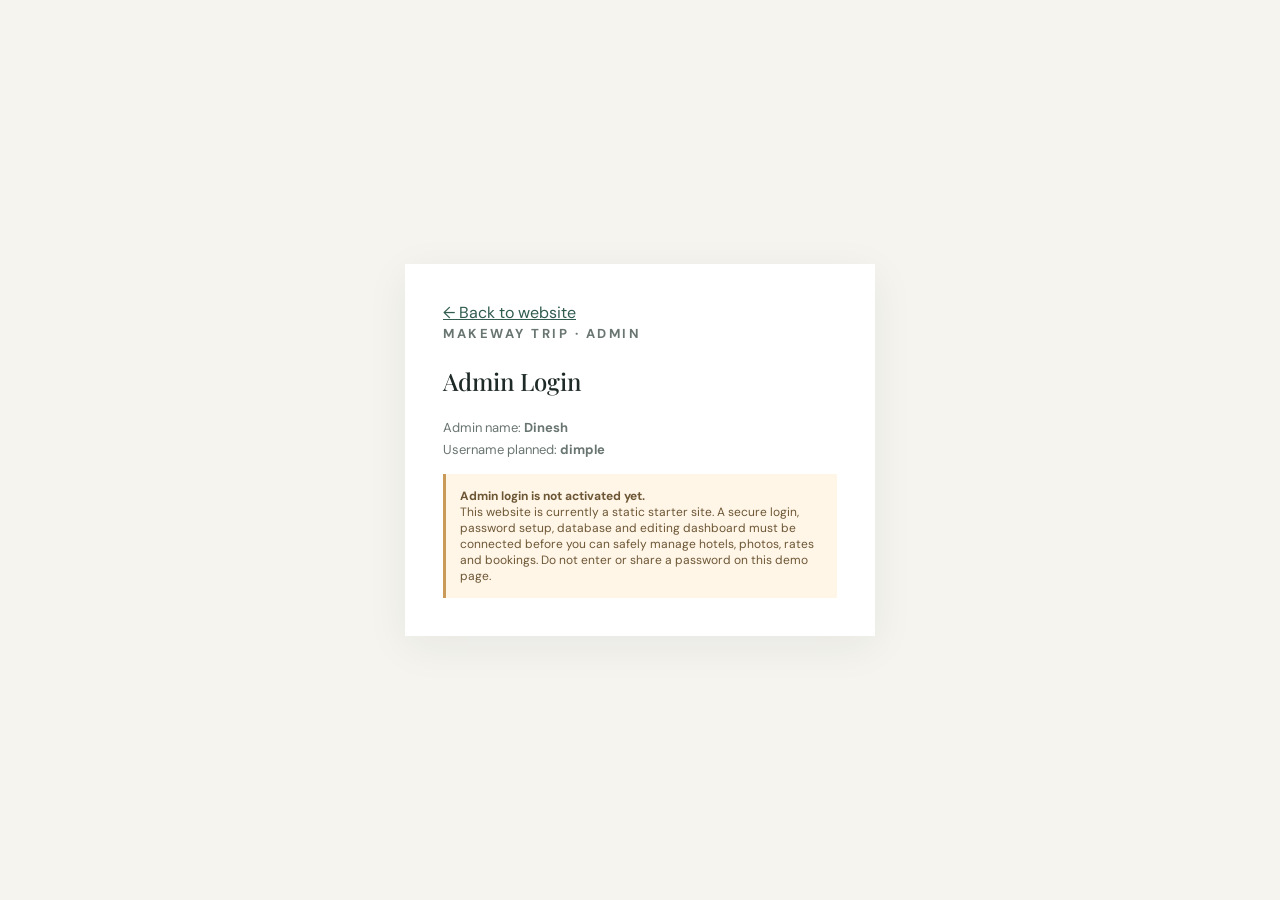
==== admin.html @ 99f8490f "Add files via upload" ====
<!DOCTYPE html>
<html lang="en"><head><meta charset="UTF-8"><meta name="viewport" content="width=device-width,initial-scale=1"><title>Makeway Trip Admin</title><link rel="stylesheet" href="style.css"></head>
<body><main class="admin-wrap"><section class="admin-card"><a href="index.html">← Back to website</a><p class="eyebrow">MAKEWAY TRIP · ADMIN</p><h1>Admin Login</h1><p>Admin name: <b>Dinesh</b><br>Username planned: <b>dimple</b></p><div class="notice"><b>Admin login is not activated yet.</b><br>This website is currently a static starter site. A secure login, password setup, database and editing dashboard must be connected before you can safely manage hotels, photos, rates and bookings. Do not enter or share a password on this demo page.</div></section></main></body></html>
---- style.css ----
@import url('https://fonts.googleapis.com/css2?family=DM+Sans:wght@400;500;600;700&family=Playfair+Display:wght@500;600;700&display=swap');
:root{--ink:#1e2a27;--muted:#697571;--cream:#f5f4ef;--green:#315d50;--gold:#c99a58}
*{box-sizing:border-box}html{scroll-behavior:smooth}body{margin:0;color:var(--ink);font-family:'DM Sans',sans-serif;background:#fff}a{color:inherit;text-decoration:none}.site-header{height:82px;padding:0 7%;display:flex;align-items:center;justify-content:space-between;background:#fff;position:sticky;top:0;z-index:10;box-shadow:0 2px 18px #17231c0c}.brand{display:flex;align-items:center;gap:11px;font-size:17px;letter-spacing:1.4px;font-weight:700}.brand b{color:var(--green)}.brand small{display:block;font-size:8px;letter-spacing:2px;color:var(--muted);margin-top:3px}.brand-mark{width:39px;height:39px;border:1px solid var(--gold);border-radius:50%;display:grid;place-items:center;color:var(--green);font-family:Georgia;font-size:24px}nav{display:flex;align-items:center;gap:29px;font-size:13px;color:#45524d}nav a:hover,.text-link:hover{color:var(--gold)}.lang-btn{border:1px solid #d8dfda;background:white;padding:9px 13px;border-radius:20px;color:var(--green);cursor:pointer}.menu-btn{display:none;background:none;border:0;font-size:25px}.hero{height:590px;background:url('https://images.unsplash.com/photo-1470770841072-f978cf4d019e?auto=format&fit=crop&w=2000&q=90') center 48%/cover;position:relative;color:white;display:flex;align-items:center;padding:0 10%}.hero-shade{position:absolute;inset:0;background:linear-gradient(90deg,#101c19c9,#101c1960 52%,#101c1910)}.hero-content{position:relative;max-width:600px}.eyebrow{font-size:10px;letter-spacing:2.5px;font-weight:700;color:var(--gold);margin:0 0 17px}.hero h1,.package-band h2,.section h2,.group-section h2{font-family:'Playfair Display',serif;font-weight:500;line-height:1.08}.hero h1{font-size:clamp(48px,6vw,76px);margin:0 0 20px}.hero-copy{font-size:15px;line-height:1.8;max-width:470px;color:#f2f3ee}.button{display:inline-flex;align-items:center;justify-content:center;padding:14px 22px;border-radius:2px;font-size:12px;font-weight:700;letter-spacing:.3px;border:0;cursor:pointer}.button-light{background:#fff;color:var(--ink);margin-top:16px}.button-dark{background:var(--green);color:#fff}.hero-note{position:absolute;bottom:28px;right:8%;font-size:9px;letter-spacing:2px;color:#ffffffc9}.search-strip{margin:-1px auto 0;background:var(--green);color:white;padding:22px 8%;display:flex;justify-content:space-between;align-items:center;font-size:13px}.search-strip a{color:#f2d2a4}.search-icon{font-size:22px;margin-right:12px}.section{padding:92px 8%}.section-heading{display:flex;justify-content:space-between;align-items:end;gap:35px;margin-bottom:35px}.section h2,.group-section h2{font-size:42px;margin:0}.section-heading>p{max-width:340px;color:var(--muted);font-size:13px;line-height:1.8;margin:0 0 4px}.stay-grid{display:grid;grid-template-columns:repeat(3,1fr);gap:25px}.stay-card{background:#fff;box-shadow:0 8px 30px #1b29200c;border:1px solid #edf0eb}.stay-card img{width:100%;height:220px;object-fit:cover;display:block}.card-body{padding:21px}.location{font-size:9px;letter-spacing:1.3px;color:var(--green);font-weight:700}.stay-card h3{font-family:'Playfair Display',serif;font-size:22px;font-weight:500;margin:10px 0}.stay-card p{font-size:12px;line-height:1.7;color:var(--muted);min-height:42px}.card-bottom{border-top:1px solid #edf0eb;padding-top:15px;margin-top:16px;display:flex;justify-content:space-between;align-items:center}.price{font-weight:700;font-size:15px}.price small{font-size:10px;font-weight:400;color:var(--muted)}.text-link{font-size:11px;color:var(--green);font-weight:700}.package-band{background:var(--cream);display:grid;grid-template-columns:1fr 1fr;min-height:440px}.package-band>div:first-child{padding:75px 12% 75px 16%}.package-band h2{font-size:43px;margin:0 0 18px}.package-band p:not(.eyebrow){font-size:13px;line-height:1.8;color:var(--muted);max-width:390px}.package-photo{background:url('https://images.unsplash.com/photo-1500530855697-b586d89ba3ee?auto=format&fit=crop&w=1200&q=85') center/cover}.group-section{text-align:center;padding:85px 20px;background:var(--green);color:white}.group-section .eyebrow{color:#e7bd83}.group-section h2{margin-bottom:16px}.group-section>p:not(.eyebrow){max-width:620px;margin:0 auto;color:#e1e9e4;font-size:13px;line-height:1.8}.group-section .button{margin-top:18px}.contact-section{background:#fbfbf8}.booking-form{display:grid;grid-template-columns:1fr 1fr;gap:18px;max-width:900px}.booking-form label{display:flex;flex-direction:column;gap:8px;font-size:11px;font-weight:700;color:#4b5752}.booking-form input,.booking-form select,.booking-form textarea{width:100%;border:1px solid #dfe5df;background:#fff;padding:13px;font:13px 'DM Sans',sans-serif;color:var(--ink);border-radius:2px}.booking-form textarea{resize:vertical}.full{grid-column:1/-1}.form-note{font-size:10px;color:var(--muted);margin:0}.contact-line{display:flex;gap:25px;flex-wrap:wrap;border-top:1px solid #e2e7e0;margin-top:42px;padding-top:22px;font-size:12px}.contact-line span{font-weight:700}footer{padding:28px 8%;display:flex;justify-content:space-between;align-items:center;gap:20px;font-size:10px;color:var(--muted)}.footer-brand{color:var(--ink);font-size:14px}.admin-wrap{min-height:100vh;background:var(--cream);display:grid;place-items:center;padding:25px}.admin-card{background:white;padding:38px;max-width:470px;width:100%;box-shadow:0 10px 40px #1b292010}.admin-card h1{font-family:'Playfair Display',serif;font-weight:500}.admin-card p{font-size:13px;line-height:1.7;color:var(--muted)}.admin-card a{color:var(--green);text-decoration:underline}.notice{background:#fff6e8;padding:14px;border-left:3px solid var(--gold);font-size:12px;color:#6d5634}
@media(max-width:850px){.site-header{padding:0 5%;height:70px}nav{gap:14px}.hero{height:540px;padding:0 7%}.section{padding:70px 6%}.stay-grid{grid-template-columns:repeat(2,1fr)}.package-band>div:first-child{padding:60px 9%}.section-heading{align-items:start;flex-direction:column;gap:14px}}
@media(max-width:600px){.menu-btn{display:block}nav{display:none;position:absolute;top:70px;left:0;right:0;background:white;padding:20px 6%;flex-direction:column;align-items:flex-start;box-shadow:0 12px 20px #0001}nav.open{display:flex}.hero{height:560px}.hero h1{font-size:50px}.hero-note{left:7%;right:auto;font-size:8px}.search-strip{padding:18px 6%}.section h2,.group-section h2{font-size:34px}.stay-grid{grid-template-columns:1fr}.stay-card img{height:230px}.package-band{grid-template-columns:1fr}.package-band>div:first-child{padding:58px 8%}.package-photo{min-height:260px}.booking-form{grid-template-columns:1fr}.booking-form label,.booking-form .full{grid-column:1}.contact-line{flex-direction:column;gap:12px}footer{flex-wrap:wrap;padding:24px 6%}}

.quick-actions{display:flex;gap:10px;margin-top:12px}.quick-actions a{display:inline-flex;align-items:center;justify-content:center;background:var(--green);color:#fff;padding:10px 12px;font-size:10px;font-weight:700;border-radius:2px}.quick-actions a+ a{background:#e8f0eb;color:var(--green)}
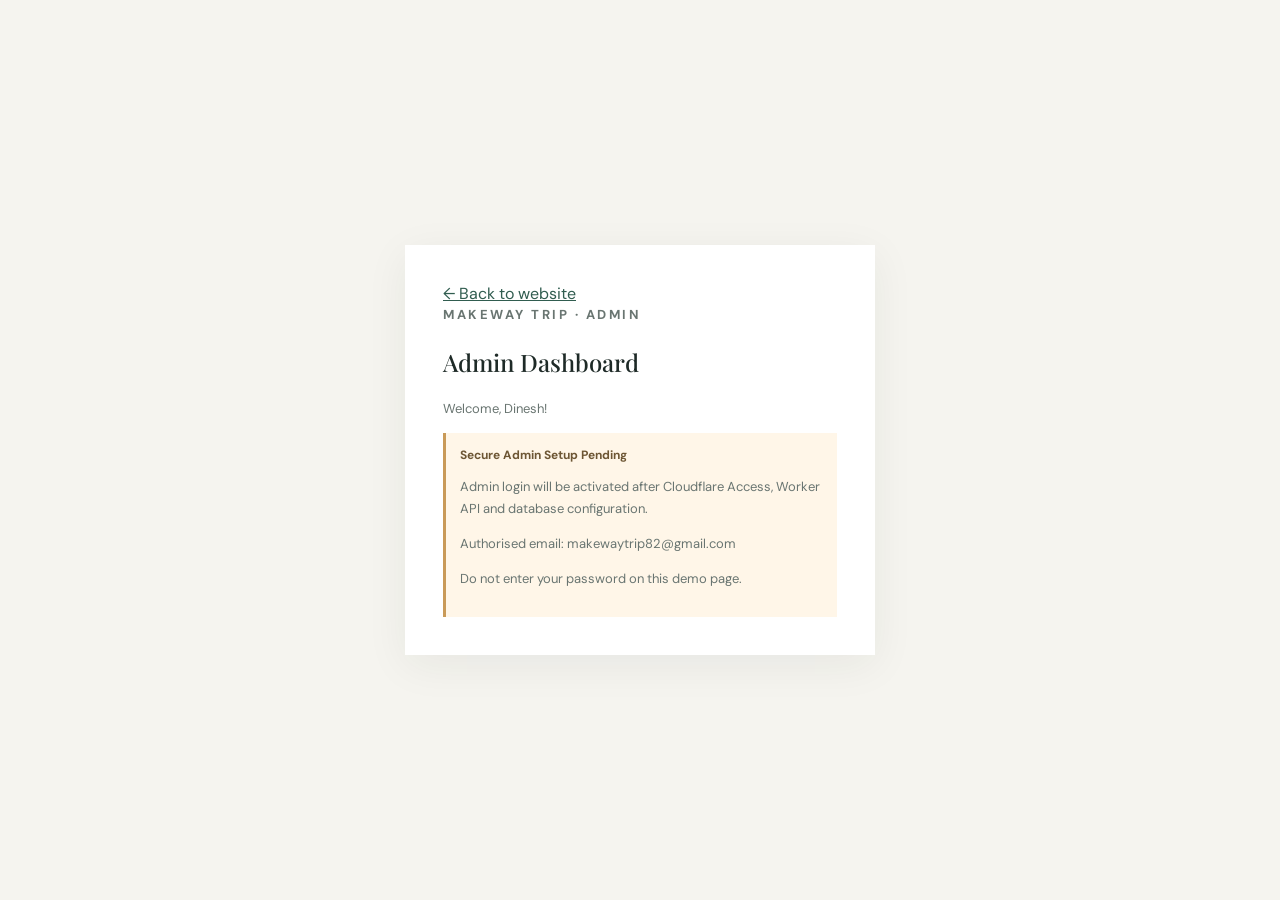
==== commit 05777abf: "Update admin.html" ====
--- a/admin.html
+++ b/admin.html
@@ -1,3 +1,28 @@
+
 <!DOCTYPE html>
-<html lang="en"><head><meta charset="UTF-8"><meta name="viewport" content="width=device-width,initial-scale=1"><title>Makeway Trip Admin</title><link rel="stylesheet" href="style.css"></head>
-<body><main class="admin-wrap"><section class="admin-card"><a href="index.html">← Back to website</a><p class="eyebrow">MAKEWAY TRIP · ADMIN</p><h1>Admin Login</h1><p>Admin name: <b>Dinesh</b><br>Username planned: <b>dimple</b></p><div class="notice"><b>Admin login is not activated yet.</b><br>This website is currently a static starter site. A secure login, password setup, database and editing dashboard must be connected before you can safely manage hotels, photos, rates and bookings. Do not enter or share a password on this demo page.</div></section></main></body></html>+<html lang="en">
+<head>
+  <meta charset="UTF-8">
+  <meta name="viewport" content="width=device-width, initial-scale=1">
+  <title>Makeway Trip Admin</title>
+  <link rel="stylesheet" href="style.css">
+</head>
+<body>
+  <main class="admin-wrap">
+    <section class="admin-card">
+      <a href="index.html">← Back to website</a>
+      <p class="eyebrow">MAKEWAY TRIP · ADMIN</p>
+      <h1>Admin Dashboard</h1>
+      <p>Welcome, Dinesh!</p>
+
+      <div class="notice">
+        <b>Secure Admin Setup Pending</b>
+        <p>Admin login will be activated after Cloudflare Access,
+        Worker API and database configuration.</p>
+        <p>Authorised email: makewaytrip82@gmail.com</p>
+        <p>Do not enter your password on this demo page.</p>
+      </div>
+    </section>
+  </main>
+</body>
+</html>
--- a/style.css
+++ b/style.css
@@ -5,3 +5,11 @@
 @media(max-width:600px){.menu-btn{display:block}nav{display:none;position:absolute;top:70px;left:0;right:0;background:white;padding:20px 6%;flex-direction:column;align-items:flex-start;box-shadow:0 12px 20px #0001}nav.open{display:flex}.hero{height:560px}.hero h1{font-size:50px}.hero-note{left:7%;right:auto;font-size:8px}.search-strip{padding:18px 6%}.section h2,.group-section h2{font-size:34px}.stay-grid{grid-template-columns:1fr}.stay-card img{height:230px}.package-band{grid-template-columns:1fr}.package-band>div:first-child{padding:58px 8%}.package-photo{min-height:260px}.booking-form{grid-template-columns:1fr}.booking-form label,.booking-form .full{grid-column:1}.contact-line{flex-direction:column;gap:12px}footer{flex-wrap:wrap;padding:24px 6%}}
 
 .quick-actions{display:flex;gap:10px;margin-top:12px}.quick-actions a{display:inline-flex;align-items:center;justify-content:center;background:var(--green);color:#fff;padding:10px 12px;font-size:10px;font-weight:700;border-radius:2px}.quick-actions a+ a{background:#e8f0eb;color:var(--green)}
+
+
+/* Updated photo gallery and accessibility */
+.photo-gallery{display:grid;grid-template-columns:repeat(4,1fr);gap:12px;margin-top:28px}
+.photo-gallery img{width:100%;height:150px;object-fit:cover;border-radius:3px;display:block}
+a:focus-visible,button:focus-visible,input:focus-visible,select:focus-visible,textarea:focus-visible{outline:3px solid var(--gold);outline-offset:3px}
+.stay-card img{background:var(--cream)}
+@media(max-width:600px){.photo-gallery{grid-template-columns:repeat(2,1fr)}.photo-gallery img{height:135px}}
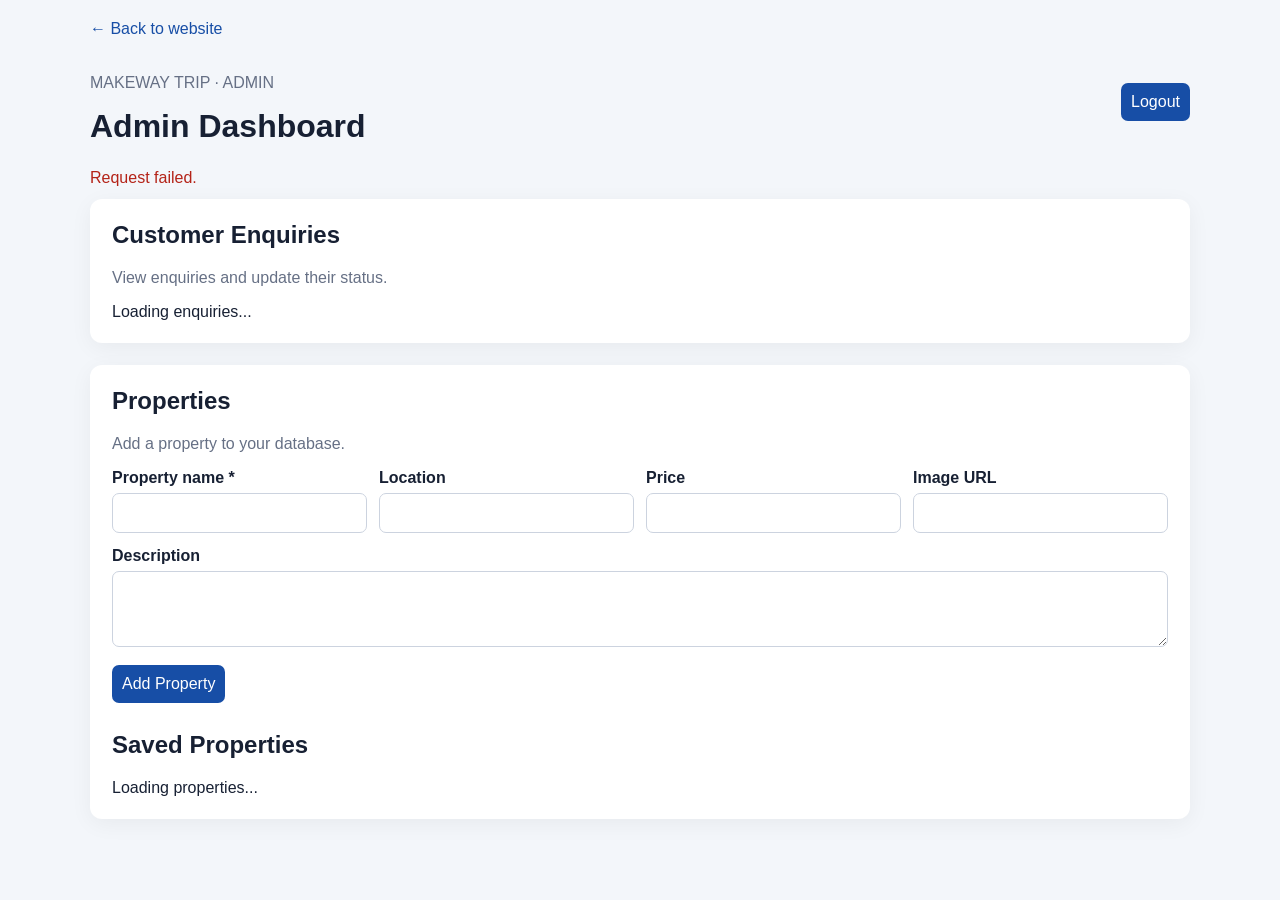
==== commit 50787bee: "Enhance admin.html with meta and styling updates Added meta tag for robots and improved styling for " ====
--- a/admin.html
+++ b/admin.html
@@ -4,25 +4,356 @@
 <head>
   <meta charset="UTF-8">
   <meta name="viewport" content="width=device-width, initial-scale=1">
-  <title>Makeway Trip Admin</title>
-  <link rel="stylesheet" href="style.css">
+  <meta name="robots" content="noindex, nofollow">
+  <title>Makeway Trip Admin Dashboard</title>
+  <style>
+    * { box-sizing: border-box; }
+    body {
+      margin: 0;
+      padding: 20px;
+      font-family: Arial, sans-serif;
+      background: #f3f6fa;
+      color: #172033;
+    }
+    .wrap { max-width: 1100px; margin: auto; }
+    header {
+      display: flex;
+      justify-content: space-between;
+      align-items: center;
+      flex-wrap: wrap;
+      gap: 12px;
+      margin-bottom: 24px;
+    }
+    h1 { margin: 0; }
+    h2 { margin-top: 0; }
+    .card {
+      background: white;
+      border-radius: 12px;
+      padding: 22px;
+      margin-bottom: 22px;
+      box-shadow: 0 5px 22px rgba(0,0,0,.05);
+      overflow-x: auto;
+    }
+    button, select, input, textarea {
+      font: inherit;
+      padding: 10px;
+      border: 1px solid #ccd3df;
+      border-radius: 7px;
+    }
+    button {
+      background: #174ea6;
+      color: white;
+      border: 0;
+      cursor: pointer;
+    }
+    button.danger { background: #b42318; }
+    button:disabled { opacity: .6; cursor: wait; }
+    input, textarea { width: 100%; margin: 6px 0 14px; }
+    label { font-weight: 600; }
+    table { width: 100%; border-collapse: collapse; min-width: 700px; }
+    th, td {
+      text-align: left;
+      padding: 12px 10px;
+      border-bottom: 1px solid #e5eaf0;
+      vertical-align: top;
+    }
+    th { background: #f8fafc; }
+    .muted { color: #667085; }
+    #notice { margin: 12px 0; color: #b42318; }
+    .top-links { margin-bottom: 20px; }
+    .top-links a { color: #174ea6; text-decoration: none; }
+    .form-grid {
+      display: grid;
+      grid-template-columns: repeat(auto-fit, minmax(220px, 1fr));
+      gap: 12px;
+    }
+  </style>
 </head>
 <body>
-  <main class="admin-wrap">
-    <section class="admin-card">
-      <a href="index.html">← Back to website</a>
-      <p class="eyebrow">MAKEWAY TRIP · ADMIN</p>
-      <h1>Admin Dashboard</h1>
-      <p>Welcome, Dinesh!</p>
-
-      <div class="notice">
-        <b>Secure Admin Setup Pending</b>
-        <p>Admin login will be activated after Cloudflare Access,
-        Worker API and database configuration.</p>
-        <p>Authorised email: makewaytrip82@gmail.com</p>
-        <p>Do not enter your password on this demo page.</p>
+  <main class="wrap">
+    <div class="top-links">
+      <a href="/">← Back to website</a>
+    </div>
+
+    <header>
+      <div>
+        <p class="muted">MAKEWAY TRIP · ADMIN</p>
+        <h1>Admin Dashboard</h1>
       </div>
+      <button id="logoutButton" type="button">Logout</button>
+    </header>
+
+    <p id="notice" role="status" aria-live="polite"></p>
+
+    <section class="card">
+      <h2>Customer Enquiries</h2>
+      <p class="muted">View enquiries and update their status.</p>
+      <div id="enquiries">Loading enquiries...</div>
+    </section>
+
+    <section class="card">
+      <h2>Properties</h2>
+      <p class="muted">Add a property to your database.</p>
+
+      <form id="propertyForm">
+        <div class="form-grid">
+          <div>
+            <label for="propertyName">Property name *</label>
+            <input id="propertyName" required maxlength="200">
+          </div>
+          <div>
+            <label for="propertyLocation">Location</label>
+            <input id="propertyLocation" maxlength="200">
+          </div>
+          <div>
+            <label for="propertyPrice">Price</label>
+            <input id="propertyPrice" maxlength="100">
+          </div>
+          <div>
+            <label for="propertyImage">Image URL</label>
+            <input id="propertyImage" type="url" maxlength="1000">
+          </div>
+        </div>
+        <label for="propertyDescription">Description</label>
+        <textarea id="propertyDescription" rows="3" maxlength="2000"></textarea>
+        <button id="addPropertyButton" type="submit">Add Property</button>
+      </form>
+
+      <h2 style="margin-top:28px">Saved Properties</h2>
+      <div id="properties">Loading properties...</div>
     </section>
   </main>
+
+  <script>
+    const notice = document.getElementById("notice");
+
+    async function api(path, options = {}) {
+      const response = await fetch(path, {
+        credentials: "same-origin",
+        cache: "no-store",
+        ...options,
+        headers: {
+          ...(options.headers || {})
+        }
+      });
+
+      if (response.status === 401) {
+        window.location.replace("/admin-login.html");
+        throw new Error("Please login again.");
+      }
+
+      const data = await response.json().catch(() => ({}));
+
+      if (!response.ok) {
+        throw new Error(data.error || "Request failed.");
+      }
+
+      return data;
+    }
+
+    function makeCell(row, value) {
+      const cell = document.createElement("td");
+      cell.textContent = value == null ? "" : String(value);
+      row.appendChild(cell);
+      return cell;
+    }
+
+    async function loadEnquiries() {
+      const container = document.getElementById("enquiries");
+      container.textContent = "Loading...";
+
+      const data = await api("/api/admin/enquiries");
+      const items = data.enquiries || [];
+
+      if (!items.length) {
+        container.textContent = "No enquiries received yet.";
+        return;
+      }
+
+      const table = document.createElement("table");
+      const head = document.createElement("tr");
+
+      ["Date", "Customer", "Phone", "Property", "Check-in", "Guests", "Message", "Status"]
+        .forEach(label => {
+          const th = document.createElement("th");
+          th.textContent = label;
+          head.appendChild(th);
+        });
+
+      const thead = document.createElement("thead");
+      thead.appendChild(head);
+      table.appendChild(thead);
+
+      const tbody = document.createElement("tbody");
+
+      for (const item of items) {
+        const row = document.createElement("tr");
+        makeCell(row, item.created_at);
+        makeCell(row, item.customer_name);
+        makeCell(row, item.phone);
+        makeCell(row, item.property);
+        makeCell(row, item.check_in);
+        makeCell(row, item.guests);
+        makeCell(row, item.message);
+
+        const cell = document.createElement("td");
+        const select = document.createElement("select");
+
+        ["New", "Contacted", "Confirmed", "Closed"].forEach(status => {
+          const option = document.createElement("option");
+          option.value = status;
+          option.textContent = status;
+          select.appendChild(option);
+        });
+
+        select.value = item.status || "New";
+
+        select.addEventListener("change", async () => {
+          select.disabled = true;
+          try {
+            await api(`/api/admin/enquiries/${encodeURIComponent(item.id)}`, {
+              method: "PATCH",
+              headers: { "Content-Type": "application/json" },
+              body: JSON.stringify({ status: select.value })
+            });
+            notice.textContent = "Enquiry status updated.";
+          } catch (error) {
+            notice.textContent = error.message;
+            select.value = item.status || "New";
+          } finally {
+            select.disabled = false;
+          }
+        });
+
+        cell.appendChild(select);
+        row.appendChild(cell);
+        tbody.appendChild(row);
+      }
+
+      table.appendChild(tbody);
+      container.replaceChildren(table);
+    }
+
+    async function loadProperties() {
+      const container = document.getElementById("properties");
+      container.textContent = "Loading...";
+
+      const data = await api("/api/admin/properties");
+      const items = data.properties || [];
+
+      if (!items.length) {
+        container.textContent = "No properties added yet.";
+        return;
+      }
+
+      const table = document.createElement("table");
+      const head = document.createElement("tr");
+
+      ["Name", "Location", "Price", "Active", "Action"].forEach(label => {
+        const th = document.createElement("th");
+        th.textContent = label;
+        head.appendChild(th);
+      });
+
+      const thead = document.createElement("thead");
+      thead.appendChild(head);
+      table.appendChild(thead);
+
+      const tbody = document.createElement("tbody");
+
+      for (const item of items) {
+        const row = document.createElement("tr");
+        makeCell(row, item.name);
+        makeCell(row, item.location);
+        makeCell(row, item.price);
+        makeCell(row, Number(item.active) === 1 ? "Yes" : "No");
+
+        const cell = document.createElement("td");
+        const deleteButton = document.createElement("button");
+        deleteButton.textContent = "Delete";
+        deleteButton.className = "danger";
+
+        deleteButton.addEventListener("click", async () => {
+          if (!confirm(`Delete ${item.name}?`)) return;
+
+          deleteButton.disabled = true;
+          try {
+            await api(`/api/admin/properties/${encodeURIComponent(item.id)}`, {
+              method: "DELETE"
+            });
+            notice.textContent = "Property deleted.";
+            await loadProperties();
+          } catch (error) {
+            notice.textContent = error.message;
+            deleteButton.disabled = false;
+          }
+        });
+
+        cell.appendChild(deleteButton);
+        row.appendChild(cell);
+        tbody.appendChild(row);
+      }
+
+      table.appendChild(tbody);
+      container.replaceChildren(table);
+    }
+
+    document.getElementById("propertyForm").addEventListener("submit", async event => {
+      event.preventDefault();
+      const button = document.getElementById("addPropertyButton");
+      button.disabled = true;
+      notice.textContent = "";
+
+      const property = {
+        name: document.getElementById("propertyName").value.trim(),
+        location: document.getElementById("propertyLocation").value.trim(),
+        price: document.getElementById("propertyPrice").value.trim(),
+        image_url: document.getElementById("propertyImage").value.trim(),
+        description: document.getElementById("propertyDescription").value.trim(),
+        active: 1
+      };
+
+      try {
+        await api("/api/admin/properties", {
+          method: "POST",
+          headers: { "Content-Type": "application/json" },
+          body: JSON.stringify(property)
+        });
+
+        event.target.reset();
+        notice.textContent = "Property added successfully.";
+        await loadProperties();
+      } catch (error) {
+        notice.textContent = error.message;
+      } finally {
+        button.disabled = false;
+      }
+    });
+
+    document.getElementById("logoutButton").addEventListener("click", async () => {
+      try {
+        await api("/api/admin/logout", { method: "POST" });
+      } catch (error) {
+        notice.textContent = error.message;
+      }
+      window.location.replace("/admin-login.html");
+    });
+
+    async function startDashboard() {
+      try {
+        const session = await api("/api/admin/session");
+        if (!session.authenticated) {
+          window.location.replace("/admin-login.html");
+          return;
+        }
+
+        await Promise.all([loadEnquiries(), loadProperties()]);
+      } catch (error) {
+        notice.textContent = error.message;
+      }
+    }
+
+    startDashboard();
+  </script>
 </body>
 </html>
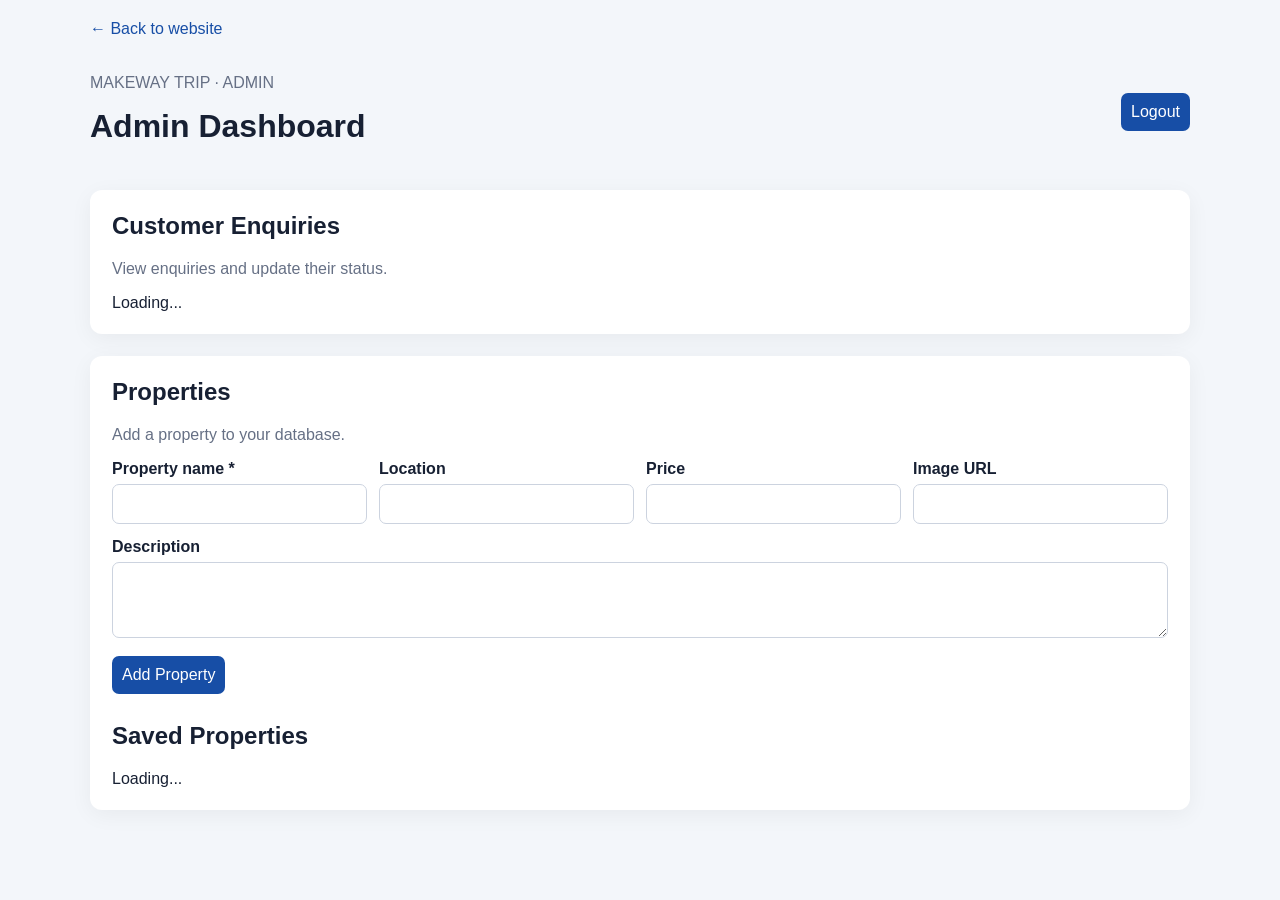
==== commit 3c369d67: "Refactor HTML and CSS for admin dashboard" ====
--- a/admin.html
+++ b/admin.html
@@ -1,4 +1,3 @@
-
 <!DOCTYPE html>
 <html lang="en">
 <head>
@@ -8,73 +7,30 @@
   <title>Makeway Trip Admin Dashboard</title>
   <style>
     * { box-sizing: border-box; }
-    body {
-      margin: 0;
-      padding: 20px;
-      font-family: Arial, sans-serif;
-      background: #f3f6fa;
-      color: #172033;
-    }
+    body { margin: 0; padding: 20px; font-family: Arial, sans-serif; background: #f3f6fa; color: #172033; }
     .wrap { max-width: 1100px; margin: auto; }
-    header {
-      display: flex;
-      justify-content: space-between;
-      align-items: center;
-      flex-wrap: wrap;
-      gap: 12px;
-      margin-bottom: 24px;
-    }
-    h1 { margin: 0; }
-    h2 { margin-top: 0; }
-    .card {
-      background: white;
-      border-radius: 12px;
-      padding: 22px;
-      margin-bottom: 22px;
-      box-shadow: 0 5px 22px rgba(0,0,0,.05);
-      overflow-x: auto;
-    }
-    button, select, input, textarea {
-      font: inherit;
-      padding: 10px;
-      border: 1px solid #ccd3df;
-      border-radius: 7px;
-    }
-    button {
-      background: #174ea6;
-      color: white;
-      border: 0;
-      cursor: pointer;
-    }
+    header { display: flex; justify-content: space-between; align-items: center; flex-wrap: wrap; gap: 12px; margin-bottom: 24px; }
+    h1, h2 { margin-top: 0; }
+    .card { background: white; border-radius: 12px; padding: 22px; margin-bottom: 22px; box-shadow: 0 5px 22px rgba(0,0,0,.05); overflow-x: auto; }
+    button, select, input, textarea { font: inherit; padding: 10px; border: 1px solid #ccd3df; border-radius: 7px; }
+    button { background: #174ea6; color: white; border: 0; cursor: pointer; }
     button.danger { background: #b42318; }
     button:disabled { opacity: .6; cursor: wait; }
     input, textarea { width: 100%; margin: 6px 0 14px; }
     label { font-weight: 600; }
     table { width: 100%; border-collapse: collapse; min-width: 700px; }
-    th, td {
-      text-align: left;
-      padding: 12px 10px;
-      border-bottom: 1px solid #e5eaf0;
-      vertical-align: top;
-    }
+    th, td { text-align: left; padding: 12px 10px; border-bottom: 1px solid #e5eaf0; vertical-align: top; }
     th { background: #f8fafc; }
     .muted { color: #667085; }
     #notice { margin: 12px 0; color: #b42318; }
     .top-links { margin-bottom: 20px; }
     .top-links a { color: #174ea6; text-decoration: none; }
-    .form-grid {
-      display: grid;
-      grid-template-columns: repeat(auto-fit, minmax(220px, 1fr));
-      gap: 12px;
-    }
+    .form-grid { display: grid; grid-template-columns: repeat(auto-fit, minmax(220px, 1fr)); gap: 12px; }
   </style>
 </head>
 <body>
   <main class="wrap">
-    <div class="top-links">
-      <a href="/">← Back to website</a>
-    </div>
-
+    <div class="top-links"><a href="/">← Back to website</a></div>
     <header>
       <div>
         <p class="muted">MAKEWAY TRIP · ADMIN</p>
@@ -82,43 +38,26 @@
       </div>
       <button id="logoutButton" type="button">Logout</button>
     </header>
-
     <p id="notice" role="status" aria-live="polite"></p>
-
     <section class="card">
       <h2>Customer Enquiries</h2>
       <p class="muted">View enquiries and update their status.</p>
       <div id="enquiries">Loading enquiries...</div>
     </section>
-
     <section class="card">
       <h2>Properties</h2>
       <p class="muted">Add a property to your database.</p>
-
       <form id="propertyForm">
         <div class="form-grid">
-          <div>
-            <label for="propertyName">Property name *</label>
-            <input id="propertyName" required maxlength="200">
-          </div>
-          <div>
-            <label for="propertyLocation">Location</label>
-            <input id="propertyLocation" maxlength="200">
-          </div>
-          <div>
-            <label for="propertyPrice">Price</label>
-            <input id="propertyPrice" maxlength="100">
-          </div>
-          <div>
-            <label for="propertyImage">Image URL</label>
-            <input id="propertyImage" type="url" maxlength="1000">
-          </div>
+          <div><label for="propertyName">Property name *</label><input id="propertyName" required maxlength="200"></div>
+          <div><label for="propertyLocation">Location</label><input id="propertyLocation" maxlength="200"></div>
+          <div><label for="propertyPrice">Price</label><input id="propertyPrice" maxlength="100"></div>
+          <div><label for="propertyImage">Image URL</label><input id="propertyImage" type="url" maxlength="1000"></div>
         </div>
         <label for="propertyDescription">Description</label>
         <textarea id="propertyDescription" rows="3" maxlength="2000"></textarea>
         <button id="addPropertyButton" type="submit">Add Property</button>
       </form>
-
       <h2 style="margin-top:28px">Saved Properties</h2>
       <div id="properties">Loading properties...</div>
     </section>
@@ -126,234 +65,103 @@
 
   <script>
     const notice = document.getElementById("notice");
-
     async function api(path, options = {}) {
-      const response = await fetch(path, {
-        credentials: "same-origin",
-        cache: "no-store",
-        ...options,
-        headers: {
-          ...(options.headers || {})
-        }
-      });
-
-      if (response.status === 401) {
-        window.location.replace("/admin-login.html");
-        throw new Error("Please login again.");
-      }
-
+      const response = await fetch(path, { credentials: "same-origin", cache: "no-store", ...options, headers: { ...(options.headers || {}) } });
+      if (response.status === 401) { window.location.replace("/admin-login.html"); throw new Error("Please login again."); }
       const data = await response.json().catch(() => ({}));
-
-      if (!response.ok) {
-        throw new Error(data.error || "Request failed.");
-      }
-
+      if (!response.ok) throw new Error(data.error || "Request failed.");
       return data;
     }
-
     function makeCell(row, value) {
       const cell = document.createElement("td");
       cell.textContent = value == null ? "" : String(value);
       row.appendChild(cell);
       return cell;
     }
-
     async function loadEnquiries() {
       const container = document.getElementById("enquiries");
       container.textContent = "Loading...";
-
       const data = await api("/api/admin/enquiries");
       const items = data.enquiries || [];
-
-      if (!items.length) {
-        container.textContent = "No enquiries received yet.";
-        return;
-      }
-
+      if (!items.length) { container.textContent = "No enquiries received yet."; return; }
       const table = document.createElement("table");
       const head = document.createElement("tr");
-
-      ["Date", "Customer", "Phone", "Property", "Check-in", "Guests", "Message", "Status"]
-        .forEach(label => {
-          const th = document.createElement("th");
-          th.textContent = label;
-          head.appendChild(th);
-        });
-
-      const thead = document.createElement("thead");
-      thead.appendChild(head);
-      table.appendChild(thead);
-
+      ["Date", "Customer", "Phone", "Property", "Check-in", "Guests", "Message", "Status"].forEach(label => {
+        const th = document.createElement("th"); th.textContent = label; head.appendChild(th);
+      });
+      const thead = document.createElement("thead"); thead.appendChild(head); table.appendChild(thead);
       const tbody = document.createElement("tbody");
-
       for (const item of items) {
         const row = document.createElement("tr");
-        makeCell(row, item.created_at);
-        makeCell(row, item.customer_name);
-        makeCell(row, item.phone);
-        makeCell(row, item.property);
-        makeCell(row, item.check_in);
-        makeCell(row, item.guests);
-        makeCell(row, item.message);
-
+        makeCell(row, item.created_at); makeCell(row, item.customer_name); makeCell(row, item.phone);
+        makeCell(row, item.property); makeCell(row, item.check_in); makeCell(row, item.guests); makeCell(row, item.message);
         const cell = document.createElement("td");
         const select = document.createElement("select");
-
         ["New", "Contacted", "Confirmed", "Closed"].forEach(status => {
-          const option = document.createElement("option");
-          option.value = status;
-          option.textContent = status;
-          select.appendChild(option);
+          const option = document.createElement("option"); option.value = status; option.textContent = status; select.appendChild(option);
         });
-
         select.value = item.status || "New";
-
         select.addEventListener("change", async () => {
           select.disabled = true;
           try {
-            await api(`/api/admin/enquiries/${encodeURIComponent(item.id)}`, {
-              method: "PATCH",
-              headers: { "Content-Type": "application/json" },
-              body: JSON.stringify({ status: select.value })
-            });
+            await api(`/api/admin/enquiries/${encodeURIComponent(item.id)}`, { method: "PATCH", headers: { "Content-Type": "application/json" }, body: JSON.stringify({ status: select.value }) });
             notice.textContent = "Enquiry status updated.";
-          } catch (error) {
-            notice.textContent = error.message;
-            select.value = item.status || "New";
-          } finally {
-            select.disabled = false;
-          }
+          } catch (error) { notice.textContent = error.message; select.value = item.status || "New"; } finally { select.disabled = false; }
         });
-
-        cell.appendChild(select);
-        row.appendChild(cell);
-        tbody.appendChild(row);
+        cell.appendChild(select); row.appendChild(cell); tbody.appendChild(row);
       }
-
-      table.appendChild(tbody);
-      container.replaceChildren(table);
+      table.appendChild(tbody); container.replaceChildren(table);
     }
-
     async function loadProperties() {
       const container = document.getElementById("properties");
       container.textContent = "Loading...";
-
       const data = await api("/api/admin/properties");
       const items = data.properties || [];
-
-      if (!items.length) {
-        container.textContent = "No properties added yet.";
-        return;
-      }
-
+      if (!items.length) { container.textContent = "No properties added yet."; return; }
       const table = document.createElement("table");
       const head = document.createElement("tr");
-
       ["Name", "Location", "Price", "Active", "Action"].forEach(label => {
-        const th = document.createElement("th");
-        th.textContent = label;
-        head.appendChild(th);
+        const th = document.createElement("th"); th.textContent = label; head.appendChild(th);
       });
-
-      const thead = document.createElement("thead");
-      thead.appendChild(head);
-      table.appendChild(thead);
-
+      const thead = document.createElement("thead"); thead.appendChild(head); table.appendChild(thead);
       const tbody = document.createElement("tbody");
-
       for (const item of items) {
         const row = document.createElement("tr");
-        makeCell(row, item.name);
-        makeCell(row, item.location);
-        makeCell(row, item.price);
-        makeCell(row, Number(item.active) === 1 ? "Yes" : "No");
-
+        makeCell(row, item.name); makeCell(row, item.location); makeCell(row, item.price); makeCell(row, Number(item.active) === 1 ? "Yes" : "No");
         const cell = document.createElement("td");
-        const deleteButton = document.createElement("button");
-        deleteButton.textContent = "Delete";
-        deleteButton.className = "danger";
-
+        const deleteButton = document.createElement("button"); deleteButton.textContent = "Delete"; deleteButton.className = "danger";
         deleteButton.addEventListener("click", async () => {
-          if (!confirm(`Delete ${item.name}?`)) return;
-
           deleteButton.disabled = true;
-          try {
-            await api(`/api/admin/properties/${encodeURIComponent(item.id)}`, {
-              method: "DELETE"
-            });
-            notice.textContent = "Property deleted.";
-            await loadProperties();
-          } catch (error) {
-            notice.textContent = error.message;
-            deleteButton.disabled = false;
-          }
+          try { await api(`/api/admin/properties/${encodeURIComponent(item.id)}`, { method: "DELETE" }); loadProperties(); }
+          catch (error) { notice.textContent = error.message; deleteButton.disabled = false; }
         });
-
-        cell.appendChild(deleteButton);
-        row.appendChild(cell);
-        tbody.appendChild(row);
+        cell.appendChild(deleteButton); row.appendChild(cell); tbody.appendChild(row);
       }
-
-      table.appendChild(tbody);
-      container.replaceChildren(table);
+      table.appendChild(tbody); container.replaceChildren(table);
     }
-
-    document.getElementById("propertyForm").addEventListener("submit", async event => {
-      event.preventDefault();
-      const button = document.getElementById("addPropertyButton");
-      button.disabled = true;
-      notice.textContent = "";
-
-      const property = {
-        name: document.getElementById("propertyName").value.trim(),
-        location: document.getElementById("propertyLocation").value.trim(),
-        price: document.getElementById("propertyPrice").value.trim(),
-        image_url: document.getElementById("propertyImage").value.trim(),
-        description: document.getElementById("propertyDescription").value.trim(),
-        active: 1
-      };
-
+    document.getElementById("propertyForm").addEventListener("submit", async (e) => {
+      e.preventDefault();
+      const btn = document.getElementById("addPropertyButton"); btn.disabled = true;
       try {
         await api("/api/admin/properties", {
           method: "POST",
           headers: { "Content-Type": "application/json" },
-          body: JSON.stringify(property)
+          body: JSON.stringify({
+            name: document.getElementById("propertyName").value,
+            location: document.getElementById("propertyLocation").value,
+            price: document.getElementById("propertyPrice").value,
+            image: document.getElementById("propertyImage").value,
+            description: document.getElementById("propertyDescription").value
+          })
         });
-
-        event.target.reset();
-        notice.textContent = "Property added successfully.";
-        await loadProperties();
-      } catch (error) {
-        notice.textContent = error.message;
-      } finally {
-        button.disabled = false;
-      }
+        e.target.reset(); notice.textContent = "Property added."; loadProperties();
+      } catch (error) { notice.textContent = error.message; } finally { btn.disabled = false; }
     });
-
     document.getElementById("logoutButton").addEventListener("click", async () => {
-      try {
-        await api("/api/admin/logout", { method: "POST" });
-      } catch (error) {
-        notice.textContent = error.message;
-      }
+      await api("/api/admin/logout", { method: "POST" }).catch(() => {});
       window.location.replace("/admin-login.html");
     });
-
-    async function startDashboard() {
-      try {
-        const session = await api("/api/admin/session");
-        if (!session.authenticated) {
-          window.location.replace("/admin-login.html");
-          return;
-        }
-
-        await Promise.all([loadEnquiries(), loadProperties()]);
-      } catch (error) {
-        notice.textContent = error.message;
-      }
-    }
-
-    startDashboard();
+    loadEnquiries(); loadProperties();
   </script>
 </body>
 </html>
